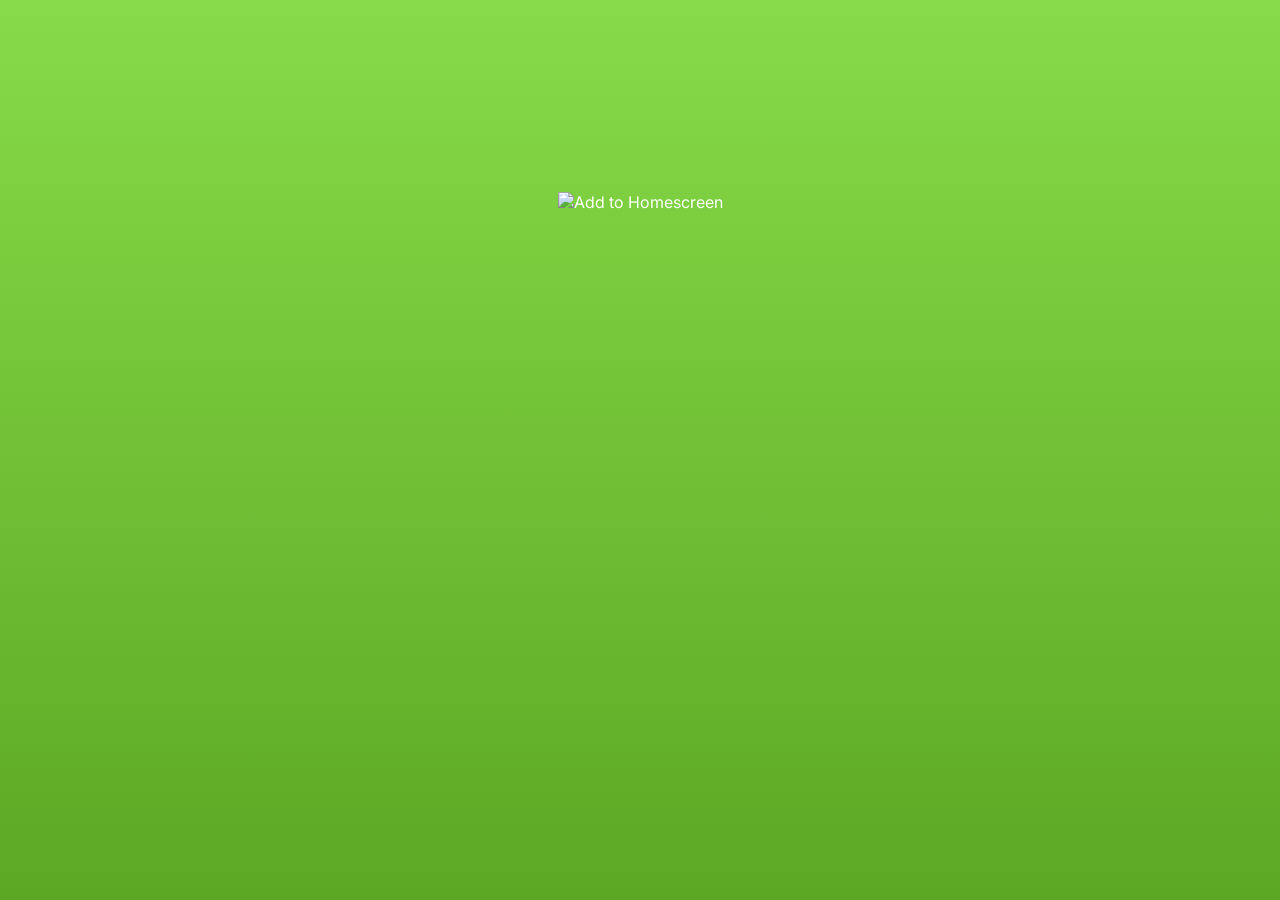
==== bug.html @ 5e5fc793 "Refresh step 1: color variables, Inter, drop Sass - Add 7 color variables to app.css (dark values no" ====
<!doctype html>
<html>
<head>
<!--Character Encoding-->
<meta http-equiv="Content-Type" content="text/html; charset=utf-8" />

<!--IE compatibility mode-->
<meta http-equiv="X-UA-Compatible" content="IE=edge">

<!--Mobile Device Support-->
<meta name="viewport" content="width=device-width, height=device-height, initial-scale=1.0, maximum-scale=1.0"/>
<meta name="apple-mobile-web-app-capable" content="yes" />
<meta name="apple-mobile-web-app-status-bar-style" content="black-translucent" />
    
<!-- Stylesheets -->
<link rel="stylesheet" href="css/app/app.css?cv=2026.1">
<link rel="stylesheet" href="https://fonts.googleapis.com/css2?family=Inter:wght@400;600&display=swap">
    
<!-- Favicons -->
<link rel="apple-touch-icon" sizes="57x57" href="imgs/favicons/apple-touch-icon-57x57.png">
<link rel="apple-touch-icon" sizes="60x60" href="imgs/favicons/apple-touch-icon-60x60.png">
<link rel="apple-touch-icon" sizes="72x72" href="imgs/favicons/apple-touch-icon-72x72.png">
<link rel="apple-touch-icon" sizes="76x76" href="imgs/favicons/apple-touch-icon-76x76.png">
<link rel="apple-touch-icon" sizes="114x114" href="imgs/favicons/apple-touch-icon-114x114.png">
<link rel="apple-touch-icon" sizes="120x120" href="imgs/favicons/apple-touch-icon-120x120.png">
<link rel="apple-touch-icon" sizes="144x144" href="imgs/favicons/apple-touch-icon-144x144.png">
<link rel="apple-touch-icon" sizes="152x152" href="imgs/favicons/apple-touch-icon-152x152.png">
<link rel="apple-touch-icon" sizes="180x180" href="imgs/favicons/apple-touch-icon-180x180.png">
<link rel="icon" type="image/png" href="imgs/favicons/favicon-32x32.png" sizes="32x32">
<!--<link rel="icon" type="image/png" href="imgs/favicons/favicon-194x194.png" sizes="194x194">-->
<link rel="icon" type="image/png" href="imgs/favicons/favicon-96x96.png" sizes="96x96">
<link rel="icon" type="image/png" href="imgs/favicons/android-chrome-192x192.png" sizes="192x192">
<link rel="icon" type="image/png" href="imgs/favicons/favicon-16x16.png" sizes="16x16">
<link rel="manifest" href="imgs/favicons/manifest.json">
<link rel="shortcut icon" href="imgs/favicons/favicon.ico">
<meta name="msapplication-TileColor" content="#2fc42e">
<meta name="msapplication-TileImage" content="imgs/favicons/mstile-144x144.png">
<meta name="msapplication-config" content="imgs/favicons/browserconfig.xml">
<meta name="theme-color" content="#2fc42e">
<title>Symplist</title>
</head>
<body>

<header>
  <a class="brand" href="symplist.html">
  	<img class="logo blur" src="imgs/nav/symplist_logo.png" alt="Symplist App">
  </a>
  <img class="nav-toggle blur" src="imgs/nav/icon_menu.png" alt="Menu">
  <nav role="navigation">
   	<img class="nav-toggle" src="imgs/nav/icon_close.png" alt="Close">
    <ol>
      <li><a href="http://www.symplistapp.com" target="_blank">Homepage</a></li>
      <li><a href="support.html">Support</a></li>
      <li><a href="bug.html">Report a Bug</a></li>
      <li><a href="http://www.danielmdesigns.com/" target="_blank">Developer</a></li>
      <li><a href="download.html">How to Download</a></li>
    </ol>
  </nav>
</header>

<main>
  <div class="hero blur">
    <img src="imgs/pages/bug.png" alt="Having issues?"/>
  </div>
  <h1 class="blur">Bug Reporting</h1>
  <p class="blur">Please describe any issues and or questions you have in just a few words. Additional information like screen shots, dates and/or times are also extremely helpful.</p>
  <a href="mailto:daniel@danielmdesigns.com" class="btn btn-primary blur">Contact Us</a>
</main>

<!-- Download Alert -->
<div id="js-ath">
  <div class="ath">
    <img src="imgs/nav/ath.png" alt="Add to Homescreen">
  </div>
</div>

<!-- Javascript Support -->
<script src="https://cdnjs.cloudflare.com/ajax/libs/jquery/2.1.3/jquery.min.js"></script>
<script src="js/javascript-app.js?v=1"></script>
</body>
</html>
---- css/app/app.css ----
/* COLORS */
:root {
    --bg: #FDFDFD;
    --surface: #FDFDFD;
    --text: #262626;
    --text-muted: #737373;
    --line: #E5E5E5;
    --hover: #F5F5F5;
    --scrim: rgba(38, 38, 38, 0.4)
}

/* DARK MODE (values only, toggle comes later)
    --bg: #262626;
    --surface: #363636;
    --text: #FDFDFD;
    --text-muted: #A3A3A3;
    --line: #404040;
    --hover: #363636;
    --scrim: rgba(0, 0, 0, 0.5)
*/

* {
    margin: 0;
    padding: 0;
    list-style: none;
    text-decoration: none
}

body {
    font-family: "Inter", "Helvetica Neue", Helvetica, Arial, system-ui, sans-serif;
    font-weight: 400;
    color: var(--text);
    background-color: var(--bg)
}

header {
    position: relative;
    margin-top: 5px
}

@media(orientation:landscape) {
    header {
        margin-top: 5px
    }
}

header a {
    display: inline-block;
    text-decoration: none;
    text-transform: capitalize;
    color: #fff
}

.logo {
    height: 1.5rem;
    margin: .9375rem 0 .9375rem .9375rem
}

nav {
    display: block;
    opacity: 1;
    font-weight: 400;
    position: fixed;
    z-index: 10;
    top: 0;
    right: 0;
    width: 75%;
    height: 100%;
    transition: opacity .35s ease, transform .35s ease;
    transform: translateX(102%);
    background: linear-gradient(#87DB48, #5CA724);
    box-shadow: 0 0 12px 2px rgba(0, 0, 0, 0.25)
}

nav.open {
    overflow: auto;
    transform: translateX(1rem)
}

@media(min-width: 666px) {
    nav {
        width: 40%
    }
}

nav ol {
    margin: 4rem 0 0;
    padding: 0
}

nav li {
    list-style: none
}

nav a {
    display: block;
    margin: .5rem 0;
    padding: 1rem 1rem;
    transition: transform .35s ease
}

nav a:hover,
nav a:active {
    transform: translateX(.5rem)
}

nav.open a {
    padding-left: 2rem
}

.nav-toggle {
    font-size: 1.25rem;
    position: absolute;
    top: 1rem;
    right: 1rem;
    float: right;
    cursor: pointer
}

nav.open .nav-toggle {
    font-size: 1.25rem;
    position: absolute;
    top: 1.5rem;
    right: 2.3rem;
    float: right;
    cursor: pointer
}

ul#list {
    position: relative;
    z-index: 1;
    margin: .9375rem;
    padding: 1px;
    border-radius: 5px
}

#list li {
    font-size: .9375rem;
    font-weight: 400;
    display: block;
    overflow: hidden;
    padding: 1rem;
    cursor: pointer;
    color: #444;
    border-bottom: 1px solid #FAFAFA;
    background: #fff
}

#list li:last-of-type {
    border: none
}

#list li:after {
    font-size: 1.25rem;
    float: right;
    /* content: url("http://www.danielmdesigns.com/app/symplist/imgs/list/checkbox.png"); */
    content: url("../../imgs/list/checkbox.png");
    color: #ddd
}

form>.emptyState {
    margin: 3.125rem auto;
    text-align: center
}

form>.emptyState img {
    width: 100%;
    max-width: 237px;
    margin-bottom: .625rem;
    text-align: center
}

.fab {
    font-size: 1.875rem;
    font-weight: 400;
    line-height: normal;
    position: fixed;
    z-index: 1;
    right: .9375rem;
    bottom: .9375rem;
    overflow: hidden;
    width: 56px;
    min-width: 56px;
    height: 56px;
    margin: auto;
    padding: 0;
    cursor: pointer;
    transition: background-color .35s ease, transform .35s ease;
    color: #fff;
    background-color: #87DB48;
    border-radius: 50%;
    box-shadow: 0 0 1.25rem rgba(0, 0, 0, 0.2)
}

.fab .icon_fab {
    display: block;
    margin-top: -4px
}

.fab:hover {
    background-color: #79d733
}

.fab:active {
    transform: scale(.9)
}

.modal:before {
    content: "";
    position: fixed;
    z-index: 1;
    top: 0;
    left: 0;
    bottom: 0;
    right: 0;
    display: block;
    background-color: rgba(0, 0, 0, 0.2)
}

.modal:closed {
    display: none
}

.modal__container {
    position: fixed;
    z-index: 1;
    top: 4rem;
    left: .9375rem;
    right: .9375rem;
    display: block;
    margin: 0 auto;
    padding: 1.25rem 2.5rem;
    text-align: center;
    border-radius: 4px;
    background: #fff;
    max-width: 500px;
    box-shadow: 0 0 20px rgba(0, 0, 0, 0.2)
}

.modal__title {
    font-size: 1.5rem;
    font-weight: 400;
    padding: 1.25rem;
    color: #444
}

button {
    font-size: .875rem;
    font-weight: 400;
    float: right;
    padding: .9375rem;
    cursor: pointer;
    border: none;
    outline: none;
    background-color: transparent
}

button:hover {
    background-color: transparent
}

button.btn-add {
    font-weight: 600;
    color: #87DB48
}

button.btn-cancel {
    color: #ddd
}

input,
input[type=text] {
    width: 100%;
    margin-bottom: .625rem;
    padding: .625rem 0;
    border: 1px solid #ddd;
    -webkit-border-radius: none;
    border-radius: 3px;
    outline: none;
    background-color: #fff;
    -webkit-box-shadow: 0;
    box-shadow: 0;
    -webkit-appearance: none
}

input:focus,
input[type=text]:focus {
    border: 1px solid #ddd;
    outline: none;
    background-color: #fff;
    -webkit-box-shadow: 0;
    box-shadow: 0;
    -webkit-appearance: none
}

.ath {
    display: block;
    position: fixed;
    z-index: 10;
    top: 0;
    left: 0;
    width: 100%;
    height: 100vh;
    text-align: center;
    color: #fff;
    background: linear-gradient(#87DB48, #5CA724)
}

.ath img {
    margin-top: 12rem
}

.is-blur {
    filter: blur(2px)
}

.is-hidden {
    opacity: 0
}

.is-visible {
    display: block
}

main {
    position: relative;
    z-index: 1;
    margin: .9375rem;
    padding: 1px;
    border-radius: 5px
}

@media(min-width: 450px) {
    main {
        max-width: 600px;
        margin: .9375rem auto
    }
}

main>.hero {
    margin: 1rem auto;
    text-align: center
}

h1,
p {
    color: #95989A;
    font-weight: 400;
    text-align: center
}

h1 {
    margin: 0;
    font-size: 26px;
    line-height: 39px
}

p {
    margin: .875rem 0 1.5rem 0;
    font-size: 1rem;
    line-height: 1.5rem
}

.btn {
    display: block;
    float: none;
    text-align: center;
    text-decoration: none
}

.btn-primary {
    padding: .9375rem 0;
    font-weight: 600;
    font-size: .875rem;
    margin: 0 auto;
    color: #fff;
    background-color: #87DB48;
    border-radius: 4px;
    width: 100%;
    box-shadow: 0 0 1.25rem rgba(0, 0, 0, 0.2);
    transition: background-color .35s ease, transform .35s ease
}

@media(min-width: 450px) {
    .btn-primary {
        width: 100%;
        max-width: 250px
    }
}

.btn-primary:hover {
    background-color: #79d733
}

.btn-primary:active {
    transform: scale(.9)
}

.btn-link {
    color: #87DB48;
    font-weight: 400;
    margin: 1.5rem auto
}

.bull-list {
    margin-bottom: 1.875rem
}

.bull-list p {
    display: block;
    text-align: left
}

.bull-list__title,
.bull-list__item {
    margin: 0 !important
}

.bull-list__item {
    padding-left: .625rem
}

.statusbar {
    padding: 0;
    margin-bottom: 2px;
    background-color: #87DB48
}

@media(orientation:landscape) {
    .statusbar {
        padding: 0;
        margin-bottom: 2px;
        background-color: #87DB48
    }
}
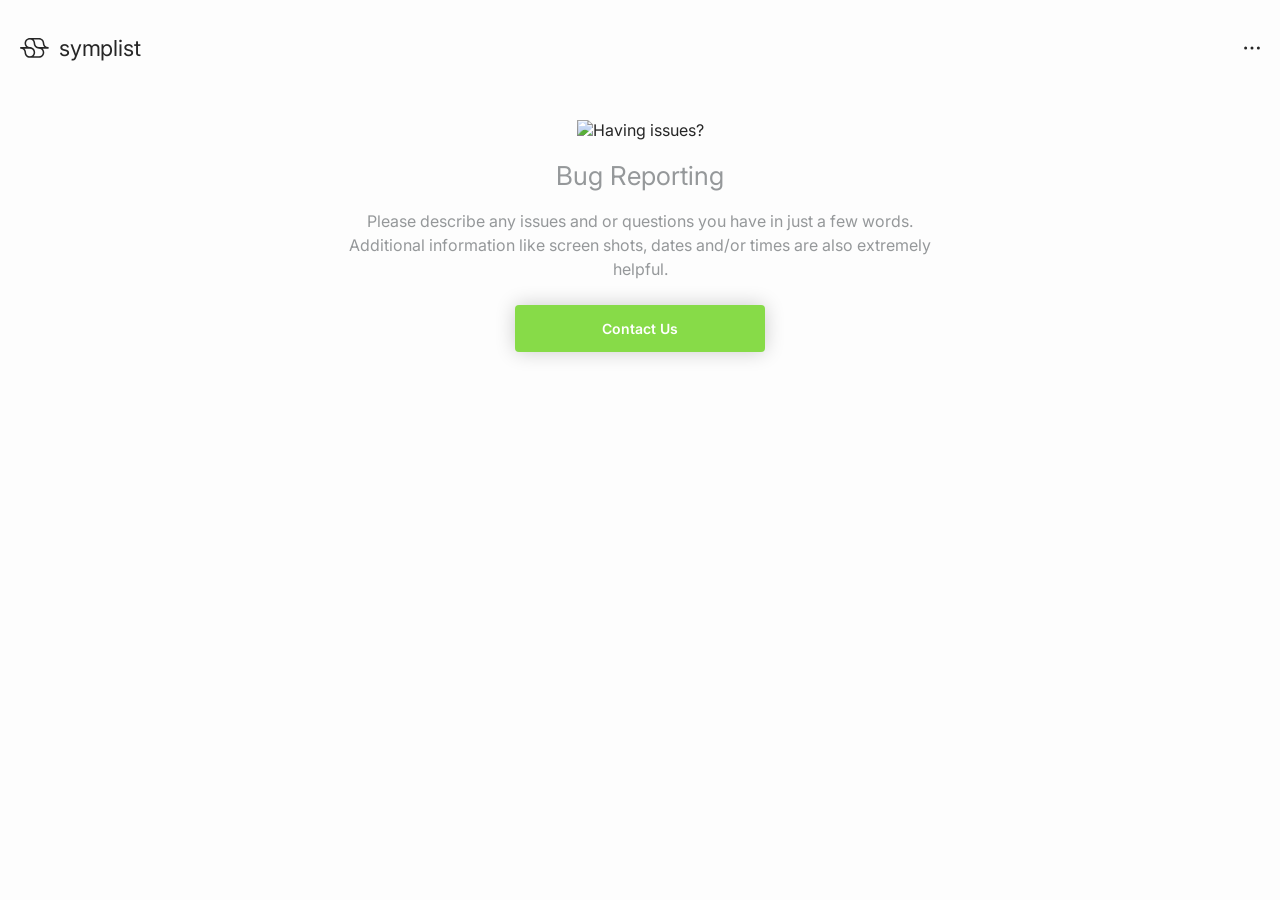
==== commit d723699c: "Refresh step 3: flat list rows, Phosphor icons - Rows: flat, full-width tap target, quiet dividers, " ====
--- a/bug.html
+++ b/bug.html
@@ -13,7 +13,7 @@
 <meta name="apple-mobile-web-app-status-bar-style" content="black-translucent" />
     
 <!-- Stylesheets -->
-<link rel="stylesheet" href="css/app/app.css?cv=2026.1">
+<link rel="stylesheet" href="css/app/app.css?cv=2026.3">
 <link rel="stylesheet" href="https://fonts.googleapis.com/css2?family=Inter:wght@400;600&display=swap">
     
 <!-- Favicons -->
@@ -42,12 +42,14 @@
 <body>
 
 <header>
-  <a class="brand" href="symplist.html">
-  	<img class="logo blur" src="imgs/nav/symplist_logo.png" alt="Symplist App">
+  <a class="brand blur" href="symplist.html">
+    <img class="logo" src="imgs/nav/symplist_logo.svg" alt="">symplist
   </a>
-  <img class="nav-toggle blur" src="imgs/nav/icon_menu.png" alt="Menu">
+  <button class="nav-toggle blur" aria-label="Menu">
+    <svg width="24" height="24" viewBox="0 0 256 256" fill="currentColor"><path d="M144,128a16,16,0,1,1-16-16A16,16,0,0,1,144,128ZM60,112a16,16,0,1,0,16,16A16,16,0,0,0,60,112Zm136,0a16,16,0,1,0,16,16A16,16,0,0,0,196,112Z"/></svg>
+  </button>
   <nav role="navigation">
-   	<img class="nav-toggle" src="imgs/nav/icon_close.png" alt="Close">
+   	<button class="nav-toggle close" aria-label="Close">&times;</button>
     <ol>
       <li><a href="http://www.symplistapp.com" target="_blank">Homepage</a></li>
       <li><a href="support.html">Support</a></li>
@@ -76,6 +78,6 @@
 
 <!-- Javascript Support -->
 <script src="https://cdnjs.cloudflare.com/ajax/libs/jquery/2.1.3/jquery.min.js"></script>
-<script src="js/javascript-app.js?v=1"></script>
+<script src="js/javascript-app.js?cv=2026.3"></script>
 </body>
 </html>
--- a/css/app/app.css
+++ b/css/app/app.css
@@ -33,129 +33,105 @@
     background-color: var(--bg)
 }
 
+/* HEADER */
 header {
-    position: relative;
-    margin-top: 5px
-}
-
-@media(orientation:landscape) {
-    header {
-        margin-top: 5px
-    }
-}
-
-header a {
-    display: inline-block;
-    text-decoration: none;
-    text-transform: capitalize;
-    color: #fff
+    display: flex;
+    align-items: center;
+    justify-content: space-between;
+    padding: 1.5rem 1.25rem 1rem
+}
+
+.brand {
+    display: flex;
+    align-items: center;
+    gap: .625rem;
+    font-size: 1.375rem;
+    letter-spacing: -.01em;
+    color: var(--text)
 }
 
 .logo {
-    height: 1.5rem;
-    margin: .9375rem 0 .9375rem .9375rem
-}
-
+    height: 1.25rem
+}
+
+.nav-toggle {
+    display: flex;
+    float: none;
+    margin-right: -1rem;
+    padding: .75rem;
+    color: var(--text)
+}
+
+/* MENU */
 nav {
-    display: block;
-    opacity: 1;
-    font-weight: 400;
     position: fixed;
     z-index: 10;
     top: 0;
     right: 0;
     width: 75%;
+    max-width: 20rem;
     height: 100%;
-    transition: opacity .35s ease, transform .35s ease;
-    transform: translateX(102%);
-    background: linear-gradient(#87DB48, #5CA724);
-    box-shadow: 0 0 12px 2px rgba(0, 0, 0, 0.25)
+    transition: transform .35s ease;
+    transform: translateX(100%);
+    border-left: 1px solid var(--line);
+    background: var(--surface)
 }
 
 nav.open {
     overflow: auto;
-    transform: translateX(1rem)
-}
-
-@media(min-width: 666px) {
-    nav {
-        width: 40%
-    }
+    transform: translateX(0)
 }
 
 nav ol {
-    margin: 4rem 0 0;
-    padding: 0
-}
-
-nav li {
-    list-style: none
+    margin-top: 4.5rem
 }
 
 nav a {
     display: block;
-    margin: .5rem 0;
-    padding: 1rem 1rem;
-    transition: transform .35s ease
-}
-
-nav a:hover,
-nav a:active {
-    transform: translateX(.5rem)
-}
-
-nav.open a {
-    padding-left: 2rem
-}
-
-.nav-toggle {
-    font-size: 1.25rem;
+    padding: 1rem 1.25rem;
+    font-size: 1.125rem;
+    color: var(--text);
+    border-bottom: 1px solid var(--line)
+}
+
+nav a:hover {
+    background: var(--hover)
+}
+
+nav .close {
     position: absolute;
     top: 1rem;
-    right: 1rem;
-    float: right;
-    cursor: pointer
-}
-
-nav.open .nav-toggle {
-    font-size: 1.25rem;
-    position: absolute;
-    top: 1.5rem;
-    right: 2.3rem;
-    float: right;
-    cursor: pointer
-}
-
+    right: 1.25rem;
+    font-size: 1.75rem;
+    line-height: 1
+}
+
+/* LIST */
 ul#list {
-    position: relative;
-    z-index: 1;
-    margin: .9375rem;
-    padding: 1px;
-    border-radius: 5px
+    margin: 0 1.25rem
 }
 
 #list li {
-    font-size: .9375rem;
-    font-weight: 400;
-    display: block;
-    overflow: hidden;
-    padding: 1rem;
+    display: flex;
+    align-items: center;
+    justify-content: space-between;
+    gap: 1rem;
+    padding: 1.125rem 0;
+    font-size: 1.125rem;
+    overflow-wrap: anywhere;
     cursor: pointer;
-    color: #444;
-    border-bottom: 1px solid #FAFAFA;
-    background: #fff
-}
-
-#list li:last-of-type {
-    border: none
+    color: var(--text);
+    border-bottom: 1px solid var(--line)
 }
 
 #list li:after {
-    font-size: 1.25rem;
-    float: right;
-    /* content: url("http://www.danielmdesigns.com/app/symplist/imgs/list/checkbox.png"); */
-    content: url("../../imgs/list/checkbox.png");
-    color: #ddd
+    content: "";
+    flex: none;
+    width: 1rem;
+    height: 1rem;
+    background-color: var(--text-muted);
+    -webkit-mask: url("../../imgs/icons/minus.svg") center / contain no-repeat;
+    mask: url("../../imgs/icons/minus.svg") center / contain no-repeat
 }
 
 form>.emptyState {
